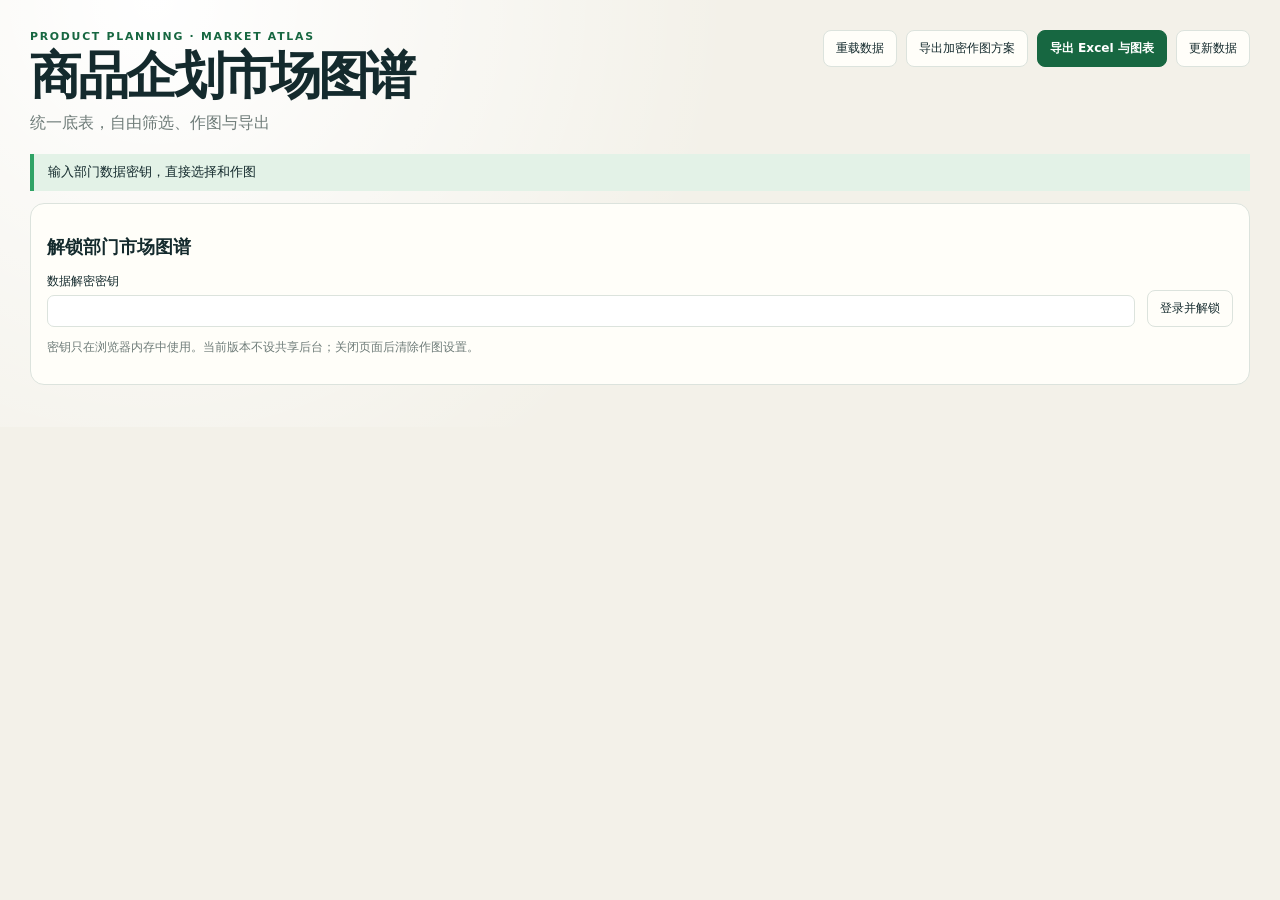
==== docs/workspace.html @ dfd51e9c "Correct model identity and audited reference prices; preserve IHS totals and original quotes" ====
<!doctype html>
<html lang="zh-CN"><head><meta charset="utf-8"><meta name="viewport" content="width=device-width,initial-scale=1"><meta name="market-release" content="2026-11-16-data-review"><title>商品企划 · 共享作图台</title><link rel="stylesheet" href="styles.css"><link rel="stylesheet" href="a11y.css"><link rel="stylesheet" href="v2.css?v=20261116audit1"></head>
<body><main class="shell">
<header class="page-head"><div><p class="eyebrow">PRODUCT PLANNING · SHARED WORKSPACE</p><h1>商品企划市场图谱</h1><p class="subtitle">统一底表，共享方案，自由作图</p></div><div class="head-actions"><button id="sync">同步共享版本</button><button id="save">保存共享方案</button><button id="export">导出 Excel 与图表</button><button id="manage">更新数据</button></div></header>
<p id="status" role="status">请登录部门共享服务</p>
<section id="loginPanel" class="panel"><h2>进入部门工作空间</h2><form id="login"><label>共享服务密码<input id="servicePassword" type="password" required autocomplete="current-password"></label><label>数据解密密钥<input id="dataKey" type="password" required autocomplete="off"></label><button type="submit">登录并解锁</button></form><p>服务密码用于验证编辑权限；数据密钥仅在浏览器内存使用，关闭页面后清除。所有方案保存到部门共享服务。</p></section>
<div id="workspace" hidden>
<section class="source-ribbon"><div><strong id="version">—</strong><small id="source">—</small></div><div><span>价格口径</span><strong id="priceMethod">—</strong></div><div><span>共享状态</span><strong id="sharedVersion">—</strong></div></section>
<section id="filters" class="filter-board"></section>
<p class="method-note" id="method"></p>
<section class="panel scheme-bar"><label>共享方案<select id="scheme"></select></label><label>方案名称<input id="schemeName" placeholder="输入方案名称"></label><button id="newScheme">新建方案</button><button id="deleteScheme">删除方案</button><label>车型搜索<input id="search" type="search" placeholder="品牌或完整车型"></label></section>
<details class="panel" open><summary>作图设置</summary><div id="chartControls" class="control-grid"></div></details>
<section class="stat-strip"><article><span>筛选记录</span><strong id="count">—</strong></article><article><span>合计销量</span><strong id="sales">—</strong></article><article><span>销量加权价格</span><strong id="weighted">—</strong></article><article><span>可绘制点</span><strong id="plotted">—</strong></article><article><span>币种</span><strong id="currency">—</strong></article></section>
<section class="workspace"><article class="chart-card"><div class="chart-head"><div><p class="section-tag">MARKET MAP</p><h2 id="chartTitle">车长 × 价格</h2><p id="chartCaption"></p></div><button id="resetView">恢复坐标范围</button></div><div class="chart-wrap" id="chartWrap"><svg id="chart" xmlns="http://www.w3.org/2000/svg" role="img" aria-label="可编辑市场气泡图"></svg></div><footer><span id="foot"></span><span>滚轮缩放 · 拖动平移 · 点击查看</span></footer><div id="legend" class="legend"></div></article>
<aside class="side-panel"><section class="detail-card"><p class="section-tag">MODEL DETAIL</p><h2>车型详情</h2><div id="detail">选择一个气泡</div><div id="pointControls" hidden><label>单点形状<select id="pointShape"></select></label><label>单点颜色<input id="pointColor" type="color"></label><label>面积倍率<input id="pointScale" type="number" min="0.1" max="10" step="0.1" value="1"></label><button id="applyPoint">应用单点样式</button><button id="clearPoint">恢复分类样式</button></div></section>
<section class="star-card"><p class="section-tag">REFERENCE</p><h3>企划参考车型</h3><label>选择参考车型<select id="reference"></select></label><label>名称<input id="referenceName"></label><label>横轴值<input id="referenceX" type="number" step="any"></label><label>纵轴值<input id="referenceY" type="number" step="any"></label><label>形状<select id="referenceShape"></select></label><label>颜色<input id="referenceColor" type="color" value="#e94e3e"></label><label>大小<input id="referenceSize" type="number" min="4" max="60" value="16"></label><div class="star-actions"><button id="addReference">新增</button><button id="removeReference">删除</button><button id="applyReference" class="save">应用到方案</button></div><small>点击“保存共享方案”后，全员可以打开。</small></section></aside></section>
</div></main>
<dialog id="dataManager"><div class="dialog-head"><h2>数据接口与发布</h2><button id="closeManager">关闭</button></div><p>管理员更换底表，检查结果后发布。新底表不会在预览阶段影响其他同事。</p><label>JATO 底表<input id="jatoFile" type="file" accept=".xlsx"></label><label>IHS 底表<input id="ihsFile" type="file" accept=".xlsx"></label><label>字段映射与加权年份（同格式自动复用）<textarea id="mapping" rows="11"></textarea></label><button id="importData">读取并检查底表</button><pre id="importResult"></pre><button id="publishData" disabled>加密并发布这版数据</button><hr><button id="loadHistory">查看版本历史</button><div id="history"></div></dialog>
<link rel="stylesheet" href="filter-picker.css?v=20261116audit1"><script src="xlsx.full.min.js"></script><script src="excel-export.js?v=20261116audit1"></script><script src="static-runtime.js?v=20261116audit1"></script><script src="period-sales.js?v=20261116audit1"></script><script src="sales-scope.js?v=20261116audit1"></script><script src="market-prices.js?v=20261116audit1"></script><script src="v2.js?v=20261116audit1"></script><script src="source-import.js?v=20261116audit1"></script><script src="filter-picker.js?v=20261116audit1"></script></body></html>
---- docs/styles.css ----
:root{--ink:#142a2d;--muted:#6f7c79;--line:#dce3dd;--paper:#f3f1e9;--card:#fffef9;--green:#2fa365;--green-dark:#176741;--green-pale:#e3f2e7;--red:#e94e3e;--shadow:0 16px 46px rgba(27,49,42,.08);font-family:Inter,"Microsoft YaHei","PingFang SC",system-ui,sans-serif;color:var(--ink);background:var(--paper)}*{box-sizing:border-box}body{margin:0;min-width:320px;background:radial-gradient(circle at 12% 0,#fff 0,transparent 36rem),var(--paper)}button,input,select{font:inherit;color:inherit}.shell{max-width:1600px;margin:auto;padding:30px}.page-head{display:flex;align-items:flex-start;justify-content:space-between;gap:24px;margin-bottom:20px}.eyebrow,.section-tag{margin:0;color:var(--green-dark);font-size:.68rem;font-weight:900;letter-spacing:.16em}.page-head h1{font-size:clamp(2rem,4vw,3.6rem);letter-spacing:-.06em;line-height:.95;margin:8px 0 0}.subtitle{color:var(--muted);margin:13px 0 0}.head-actions{display:flex;gap:9px}.button,.chart-tools button{border:1px solid var(--line);background:var(--card);border-radius:9px;padding:9px 12px;font-weight:800;font-size:.75rem;cursor:pointer}.source-ribbon{display:grid;grid-template-columns:1.25fr 1fr 1.25fr .7fr auto;align-items:center;background:var(--ink);color:#fff;border-radius:17px;padding:13px 16px;box-shadow:var(--shadow)}.source-ribbon>div{padding:2px 16px;border-right:1px solid rgba(255,255,255,.14)}.source-ribbon>div:first-child{padding-left:0}.source-ribbon span,.source-ribbon small{display:block;color:#aebcba;font-size:.66rem}.source-ribbon strong{display:block;font-size:.77rem;margin-top:4px}.source-ribbon .live{display:flex;align-items:center;gap:11px}.source-ribbon .live i{width:10px;height:10px;border-radius:50%;background:#60d68b;box-shadow:0 0 0 5px rgba(96,214,139,.13)}.source-ribbon .live b{display:block;font-size:.78rem}.source-ribbon .live small{margin-top:3px}.source-ribbon button{border:0;background:transparent;color:#75e19c;font-size:.72rem;font-weight:900;cursor:pointer;padding:10px}.filter-board,.stat-strip,.chart-card,.detail-card,.ranking-card{background:rgba(255,254,249,.96);border:1px solid var(--line);box-shadow:var(--shadow)}.filter-board{display:grid;grid-template-columns:repeat(8,minmax(110px,1fr));gap:10px;margin-top:13px;padding:15px;border-radius:16px}.field{display:grid;gap:6px}.field span,.star-card label span{font-size:.67rem;color:var(--muted);font-weight:800}.field select,.field input,.chart-tools select,.star-card select,.star-card input{width:100%;border:1px solid var(--line);border-radius:9px;background:#fff;padding:9px 10px;font-size:.76rem;min-width:0}.method-note{margin:9px 4px 0;font-size:.7rem;color:#776f58}.stat-strip{display:grid;grid-template-columns:repeat(5,1fr);border-radius:16px;margin-top:12px;overflow:hidden}.stat-strip article{padding:13px 17px;border-right:1px solid var(--line)}.stat-strip article:last-child{border:0}.stat-strip span{font-size:.66rem;color:var(--muted)}.stat-strip strong{display:block;font-size:1.02rem;margin-top:3px;white-space:nowrap;overflow:hidden;text-overflow:ellipsis}.workspace{display:grid;grid-template-columns:minmax(0,1fr) 320px;gap:14px;margin-top:14px}.chart-card{border-radius:20px;overflow:hidden;min-width:0}.chart-head{padding:18px 20px 13px;display:flex;justify-content:space-between;align-items:end;gap:20px}.chart-head h2{margin:5px 0 4px;font-size:1.2rem}.chart-head p:last-child{font-size:.72rem;color:var(--muted);margin:0}.chart-tools{display:flex;gap:6px;align-items:center}.chart-tools select{width:auto}.chart-tools button{padding:8px 10px}.chart-wrap{height:630px;position:relative;background:linear-gradient(180deg,#fbfdf9,#f3f6ef);border-block:1px solid var(--line);overflow:hidden}.chart-wrap svg{width:100%;height:100%;display:block;touch-action:none}.chart-card footer{display:flex;justify-content:space-between;padding:10px 18px;font-size:.68rem;color:var(--muted)}.grid-line{stroke:#dde6df}.axis-text{fill:#71807b;font-size:11px}.axis-title{fill:#40514d;font-size:12px;font-weight:800}.bubble{stroke:#fff;stroke-width:1.5;opacity:.78;cursor:pointer}.bubble:hover,.bubble.active{stroke:var(--ink);stroke-width:2.5;opacity:1}.bubble-label{font-size:10px;fill:#243d39;font-weight:800;paint-order:stroke;stroke:#fff;stroke-width:3px;pointer-events:none}.star-marker{fill:var(--red);stroke:#fff;stroke-width:2;filter:drop-shadow(0 2px 3px rgba(0,0,0,.25));cursor:pointer}.tooltip{position:absolute;z-index:4;opacity:0;pointer-events:none;background:rgba(20,42,45,.96);color:#fff;border-radius:10px;padding:10px 12px;font-size:.72rem;line-height:1.55;max-width:250px;transform:translate(10px,-100%)}.tooltip.show{opacity:1}.empty-state{position:absolute;inset:0;display:grid;place-items:center;color:var(--muted);font-weight:800}.empty-state[hidden]{display:none}.side-panel{display:grid;align-content:start;gap:14px}.detail-card,.ranking-card{border-radius:18px;padding:17px}.detail-card h2{font-size:1.25rem;margin:11px 0 4px}.detail-card>p:nth-of-type(2){font-size:.74rem;color:var(--muted);margin:0}.detail-grid{margin:14px 0 0}.detail-grid div{display:flex;justify-content:space-between;gap:12px;padding:8px 0;border-top:1px solid var(--line)}.detail-grid dt{font-size:.69rem;color:var(--muted)}.detail-grid dd{margin:0;text-align:right;font-size:.72rem;font-weight:900;max-width:180px}.detail-grid .wide{display:block}.detail-grid .wide dd{text-align:left;margin-top:5px;color:var(--muted);font-weight:500;max-width:none}.side-title{display:flex;justify-content:space-between;align-items:center}.side-title h3{font-size:.95rem;margin:5px 0 0}.ranking-card ol{list-style:none;padding:0;margin:11px 0 0;counter-reset:rank}.ranking-card li{counter-increment:rank;display:grid;grid-template-columns:23px 1fr auto;gap:8px;align-items:center;padding:8px 0;border-top:1px solid var(--line)}.ranking-card li:before{content:counter(rank);width:21px;height:21px;display:grid;place-items:center;border-radius:50%;background:var(--green-pale);color:var(--green-dark);font-size:.65rem;font-weight:900}.ranking-card b{font-size:.71rem;white-space:nowrap;overflow:hidden;text-overflow:ellipsis}.ranking-card em{font-style:normal;color:var(--muted);font-size:.68rem}.star-card{background:var(--ink);color:#fff;border-radius:18px;padding:17px}.star-card .section-tag{color:#83dfa3}.star-card .side-title button{border:0;background:transparent;color:#83dfa3;font-size:.7rem;font-weight:900;cursor:pointer}.star-card label{display:grid;gap:5px;margin-top:10px}.star-card label span{color:#aebcba}.star-grid{display:grid;grid-template-columns:1fr 1fr;gap:0 8px}.star-grid label:first-child{grid-column:1/-1}.star-actions{display:flex;justify-content:space-between;margin-top:12px}.star-actions button{border:0;background:transparent;color:#ff9a91;font-weight:800;font-size:.7rem;cursor:pointer}.star-actions .save{background:#52c87b;color:#092318;border-radius:8px;padding:8px 10px}.star-card small{display:block;color:#9aabaa;margin-top:10px;font-size:.63rem}.dialog-head{display:flex;justify-content:space-between}.dialog-head h2{margin:5px 0 14px}.dialog-head button{border:0;background:transparent;font-weight:800;cursor:pointer}dialog{width:min(780px,calc(100vw - 30px));border:0;border-radius:20px;padding:22px;background:var(--card);box-shadow:0 28px 85px rgba(0,0,0,.3)}dialog::backdrop{background:rgba(10,27,28,.52);backdrop-filter:blur(4px)}.quality-stats{display:grid;grid-template-columns:repeat(4,1fr);gap:8px}.quality-stats article{background:#eef3ed;border-radius:11px;padding:12px}.quality-stats span{display:block;color:var(--muted);font-size:.65rem}.quality-stats strong{display:block;margin-top:5px}.quality-copy{font-size:.75rem;line-height:1.7;color:#485954}.quality-copy h3{color:var(--ink);margin-top:20px}.quality-copy ul{padding-left:20px}.quality-copy p{background:#fff6dd;padding:10px 12px;border-radius:9px;color:#735c20}.tooltip strong{font-size:.78rem}
@media(max-width:1250px){.filter-board{grid-template-columns:repeat(4,1fr)}.source-ribbon{grid-template-columns:1.2fr 1fr 1.2fr .7fr}.source-ribbon button{grid-column:1/-1;border-top:1px solid rgba(255,255,255,.12)}}
@media(max-width:950px){.workspace{grid-template-columns:1fr}.side-panel{grid-template-columns:1fr 1fr}.star-card{grid-column:1/-1}.chart-wrap{height:540px}.source-ribbon{grid-template-columns:1fr 1fr}.source-ribbon>div{border-bottom:1px solid rgba(255,255,255,.12)}}
@media(max-width:680px){.shell{padding:16px}.page-head{display:block}.head-actions{margin-top:16px}.source-ribbon,.filter-board{grid-template-columns:1fr 1fr}.source-ribbon .live,.source-ribbon button{grid-column:1/-1}.stat-strip{grid-template-columns:1fr 1fr}.stat-strip article:last-child{grid-column:1/-1}.side-panel{grid-template-columns:1fr}.star-card{grid-column:auto}.chart-head{display:grid}.chart-tools{flex-wrap:wrap}.chart-wrap{height:470px}.quality-stats{grid-template-columns:1fr 1fr}}
---- docs/a11y.css ----
.chart-card{align-self:start}.bubble:focus{outline:none;stroke:#142a2d;stroke-width:4;opacity:1}button:focus-visible,input:focus-visible,select:focus-visible{outline:2px solid #2fa365;outline-offset:2px}@media(prefers-reduced-motion:reduce){*,*::before,*::after{scroll-behavior:auto!important;transition:none!important;animation:none!important}}
---- docs/v2.css ----
.panel{background:var(--card);border:1px solid var(--line);border-radius:14px;padding:16px;margin:12px 0}.panel h2{font-size:1.1rem}.head-actions{flex-wrap:wrap}button{border:1px solid var(--line);border-radius:8px;padding:9px 12px;background:var(--card);cursor:pointer;font-size:.76rem}button:disabled{opacity:.45;cursor:wait}label{display:grid;gap:6px;font-size:.72rem}input,select,textarea{font:inherit;border:1px solid var(--line);border-radius:7px;padding:8px;background:white;max-width:100%;min-width:0}input[type=color]{height:36px;padding:3px}#login{display:grid;grid-template-columns:1fr 1fr auto;gap:12px;align-items:end}.control-grid{display:grid;grid-template-columns:repeat(6,1fr);gap:12px;padding-top:14px}.scheme-bar{display:flex;gap:12px;align-items:end;flex-wrap:wrap}.scheme-bar label{flex:1;min-width:140px}#filters{grid-template-columns:repeat(6,minmax(100px,1fr))}#filters select[multiple]{height:76px}#status{border-left:4px solid var(--green);padding:10px 14px;background:var(--green-pale);font-size:.8rem}#status.error{border-color:var(--red);background:#fff0ec}.source-ribbon{grid-template-columns:1.3fr 1fr 1fr}.chart-card{align-self:start}.chart-wrap{height:610px}#chart{width:100%;height:100%;touch-action:none}.legend{display:flex;gap:10px;flex-wrap:wrap;padding:12px;font-size:.7rem}.legend span{display:flex;align-items:center;gap:5px}.legend i{display:inline-block;width:12px;height:12px;border-radius:50%}#detail dl{display:grid;grid-template-columns:100px 1fr;gap:8px;font-size:.75rem}#detail dd{margin:0;overflow-wrap:anywhere}#pointControls{display:grid;gap:10px;margin-top:15px}#pointControls[hidden]{display:none}.detail-card label{margin-top:8px}dialog label{margin:14px 0}textarea{width:100%;font-family:Consolas,monospace}pre{white-space:pre-wrap;overflow-wrap:anywhere}#history button{margin:5px}#workspace[hidden]{display:none}.plot-point:focus-visible{outline:none;stroke:#142a2d;stroke-width:4}.star-card h3{margin-bottom:10px}summary{cursor:pointer;font-size:.82rem;font-weight:700}#loginPanel p{font-size:.75rem;color:var(--muted)}@media(max-width:1000px){.control-grid,#filters{grid-template-columns:repeat(3,1fr)}#login{grid-template-columns:1fr 1fr}#login button{grid-column:1/-1}}@media(max-width:600px){.control-grid,#filters{grid-template-columns:repeat(2,1fr)}#login{grid-template-columns:1fr}.chart-wrap{height:450px}.source-ribbon{grid-template-columns:1fr}.page-head h1{font-size:2rem}}
.shell [hidden],dialog [hidden]{display:none!important}
.star-card input,.star-card select{color:var(--ink);background:#fff}.star-card input::placeholder{color:#6f7c79}.star-card select option{color:var(--ink);background:#fff}#loginPanel form{grid-template-columns:minmax(180px,1fr) auto}#method{line-height:1.7}.plot-point{cursor:pointer}#chart text{font-family:Inter,"Microsoft YaHei",sans-serif}
.ranking-card li button{padding:0;border:0;background:transparent;font-size:.72rem;white-space:nowrap;overflow:hidden;text-overflow:ellipsis;text-align:left}.ranking-card h3{font-size:.95rem}
.reference-price{stroke:#425953!important;stroke-dasharray:4 3;stroke-width:2;fill-opacity:.3}.coverage-actions{display:flex;gap:10px;align-items:center;flex-wrap:wrap}.coverage-actions label{display:flex;gap:7px;align-items:center;font-size:.75rem}.coverage-actions input{accent-color:var(--green-dark)}#coverageSummary{font-size:.82rem;line-height:1.7;color:var(--green-dark);font-weight:700}#coverageMethod{font-size:.72rem;line-height:1.7;color:var(--muted)}.coverage-panel details{margin-top:12px}.coverage-panel table{width:100%;border-collapse:collapse;font-size:.72rem}.coverage-panel th,.coverage-panel td{padding:8px;text-align:left;border-bottom:1px solid var(--line)}#coverageTable{max-height:360px;overflow:auto}.coverage-panel details>button{margin:10px 0}
.sales-panel{border-left:4px solid var(--green);position:relative;z-index:9}.sales-heading{display:flex;justify-content:space-between;align-items:center;gap:12px;margin-bottom:16px}.sales-heading h2{margin:0 0 6px}.sales-heading p{font-size:.76rem;color:var(--muted);margin:0}#salesPeriodBadge{font-size:.78rem;color:var(--green-dark);background:var(--green-pale);padding:8px 12px;border-radius:8px}.sales-controls{display:grid;grid-template-columns:minmax(220px,1fr) 2fr;gap:16px;align-items:start}#salesSelectors{display:grid;grid-template-columns:repeat(2,minmax(0,1fr));gap:16px}.sales-presets{display:flex;gap:8px;flex-wrap:wrap;margin-top:12px}.sales-presets button{background:#eef4ee;color:var(--green-dark)}.sales-panel .picker-title{min-height:1em}.sales-panel .picker-panel{top:67px}#salesPeriodNote{font-size:.76rem;line-height:1.7;margin-bottom:0}#salesPeriodNote.error{color:#ad3425}.inline-check{display:flex;align-items:center;gap:7px;min-height:38px;font-size:.72rem}.inline-check input{width:17px;height:17px;flex:0 0 auto}.price-provenance{margin-top:12px;border-top:1px solid var(--line);padding-top:12px;font-size:.75rem;line-height:1.7}.price-provenance p{margin:6px 0}.price-provenance a{color:var(--green-dark);text-decoration:underline}.public-price{stroke:#9b6515!important}.sales-panel input[type=month]{min-height:42px}@media(max-width:700px){.sales-heading{align-items:start;flex-direction:column}.sales-controls{grid-template-columns:1fr}#salesSelectors{grid-template-columns:1fr 1fr}.sales-panel .picker-panel{width:280px}#salesSelectors .filter-picker:last-child .picker-panel{left:auto;right:0}}

.scope-controls{display:grid;grid-template-columns:repeat(3,minmax(0,1fr));gap:16px}#salesScopePanel{z-index:10}#salesScopeNote{font-size:.76rem;line-height:1.7}#salesScopeBadge{font-size:.78rem;padding:8px 12px;background:var(--green-pale);color:var(--green-dark);border-radius:8px}@media(max-width:700px){.scope-controls{grid-template-columns:1fr}#salesScopePanel .picker-panel{left:0;right:auto}}

/* Keep long market selections readable without widening the page. */
#salesScopeBadge,#salesPeriodBadge{max-width:100%;overflow-wrap:anywhere;line-height:1.6}.sales-heading>div{min-width:0}.sales-heading>span{flex-shrink:1}.sales-heading{align-items:flex-start}.chart-head>div{min-width:0}.chart-head p{overflow-wrap:anywhere}.chart-card footer{gap:12px;flex-wrap:wrap}#export{background:var(--green-dark);border-color:var(--green-dark);color:white;font-weight:700}#exportNotice{position:fixed;right:20px;bottom:20px;z-index:80;width:min(460px,calc(100vw - 24px));padding:16px 18px;border:1px solid var(--line);border-left:4px solid var(--green);border-radius:12px;background:var(--card);box-shadow:0 12px 48px #142a2d33;font-size:.82rem;line-height:1.7;display:flex;gap:12px;align-items:center;flex-wrap:wrap}#exportNotice span{flex-basis:100%}#exportNotice a{color:var(--green-dark);font-weight:700;text-decoration:underline}#exportNotice button{margin-left:auto}button:focus-visible,a:focus-visible{outline:2px solid var(--green);outline-offset:3px}@media(max-width:600px){.shell{padding:16px 12px}.page-head{gap:16px;flex-direction:column}.head-actions{width:100%;display:grid;grid-template-columns:1fr 1fr}.head-actions button{min-height:42px}.stat-strip{grid-template-columns:repeat(2,minmax(0,1fr))}.stat-strip article:last-child{grid-column:1/-1}.chart-head{padding:16px;gap:10px;flex-wrap:wrap}#detail dl{grid-template-columns:90px minmax(0,1fr)}#exportNotice{right:12px;bottom:12px}}
---- docs/filter-picker.css ----
#filters{align-items:start;gap:16px;position:relative;z-index:8}.filter-picker{position:relative;min-width:0;display:grid;gap:7px}.picker-title{font-size:.72rem;font-weight:700;color:var(--muted);min-height:2.2em;display:flex;align-items:end}.picker-trigger{width:100%;display:flex;justify-content:space-between;gap:8px;align-items:center;min-height:42px;text-align:left;background:white;font-size:.8rem;padding:10px;border-color:#c4d2c8}.picker-trigger>span:first-child{overflow:hidden;white-space:nowrap;text-overflow:ellipsis}.picker-trigger[aria-expanded=true]{border-color:var(--green);box-shadow:0 0 0 2px #2fa36522}.picker-panel{position:absolute;left:0;top:calc(2.2em + 57px);width:310px;max-width:calc(100vw - 50px);background:#fffef9;border:1px solid #bdcfc0;border-radius:12px;padding:12px;box-shadow:0 16px 38px #142a2d28;z-index:40}.picker-panel[hidden]{display:none!important}.picker-search{width:100%;font-size:.8rem;padding:10px}.picker-actions{display:flex;gap:5px;margin:9px 0}.picker-actions button{font-size:.72rem;padding:6px 9px}.picker-actions button:last-child{margin-left:auto;background:var(--green-dark);color:#fff;border-color:var(--green-dark)}.picker-panel small{display:block;color:var(--muted);font-size:.67rem;line-height:1.5;margin-bottom:8px}.picker-list{max-height:245px;overflow:auto;overscroll-behavior:contain;border-top:1px solid var(--line);padding-top:5px}.picker-option{display:flex;flex-direction:row;align-items:center;gap:10px;padding:9px 7px;border-radius:6px;cursor:pointer;font-size:.8rem}.picker-option:hover,.picker-option:focus-within{background:var(--green-pale)}.picker-option input{width:17px;height:17px;accent-color:var(--green-dark);margin:0;flex:0 0 auto}.picker-option span{overflow-wrap:anywhere}.picker-chips{display:flex;gap:4px;flex-wrap:wrap;align-items:center;min-height:17px}.picker-chip{font-size:.63rem;padding:3px 6px;border:0;color:var(--green-dark);background:var(--green-pale);border-radius:5px;max-width:100%;overflow:hidden;text-overflow:ellipsis;white-space:nowrap}.picker-chips>span{font-size:.63rem;color:var(--muted)}@media(min-width:1001px){.filter-picker:nth-child(6n) .picker-panel,.filter-picker:nth-child(6n - 1) .picker-panel{left:auto;right:0}}@media(max-width:1000px) and (min-width:601px){.filter-picker:nth-child(3n) .picker-panel{left:auto;right:0}}@media(max-width:600px){.picker-panel{width:285px}.filter-picker:nth-child(2n) .picker-panel{left:auto;right:0}.picker-title{font-size:.67rem}}

/* Top-layer picker: never clipped by cards or the bottom of the viewport. */
dialog.picker-panel{position:fixed;inset:auto;margin:0;display:flex;flex-direction:column;gap:0;max-width:calc(100vw - 24px);padding:16px;border-radius:14px;z-index:100;box-shadow:0 18px 70px #142a2d38;color:var(--ink);font-family:inherit}
dialog.picker-panel::backdrop{background:#142a2d30;backdrop-filter:none}
dialog.picker-panel .picker-search{flex-shrink:0;min-height:42px}
dialog.picker-panel .picker-actions,dialog.picker-panel small{flex-shrink:0}
dialog.picker-panel .picker-list{min-height:0;max-height:320px;overflow-y:auto;scrollbar-gutter:stable;touch-action:pan-y}
dialog.picker-panel .picker-option{min-height:42px}
@media(max-width:600px){dialog.picker-panel .picker-list{max-height:48vh}.picker-actions button{min-height:38px}.picker-trigger{min-height:44px}}
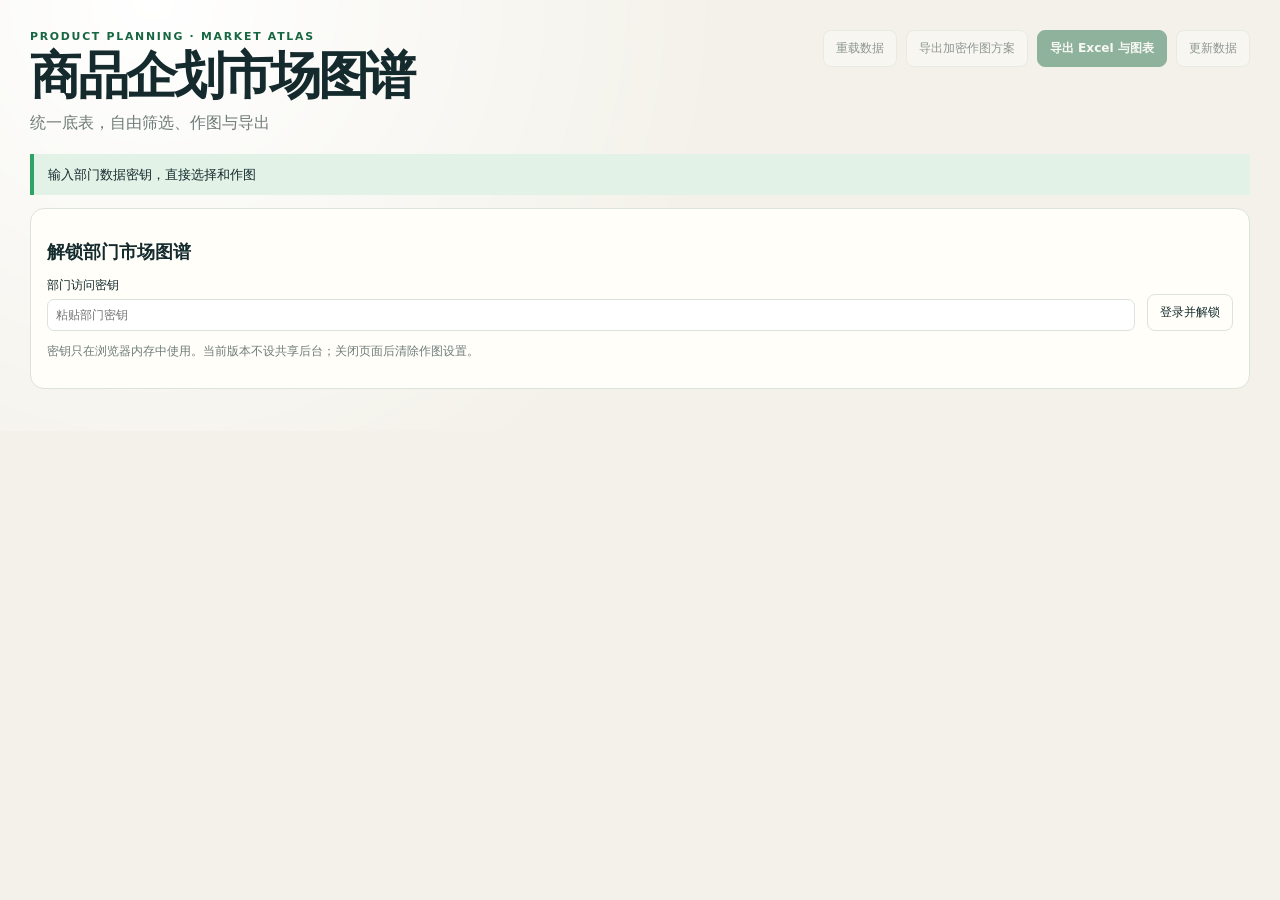
==== commit d47c8760: "Finalize workspace navigation, chart and Excel viewport consistency, and import validation" ====
--- a/docs/workspace.html
+++ b/docs/workspace.html
@@ -1,5 +1,5 @@
 <!doctype html>
-<html lang="zh-CN"><head><meta charset="utf-8"><meta name="viewport" content="width=device-width,initial-scale=1"><meta name="market-release" content="2026-11-16-data-review"><title>商品企划 · 共享作图台</title><link rel="stylesheet" href="styles.css"><link rel="stylesheet" href="a11y.css"><link rel="stylesheet" href="v2.css?v=20261116audit1"></head>
+<html lang="zh-CN"><head><meta charset="utf-8"><meta name="viewport" content="width=device-width,initial-scale=1"><meta name="market-release" content="2026-11-16-final-integration"><title>商品企划 · 共享作图台</title><link rel="stylesheet" href="styles.css"><link rel="stylesheet" href="a11y.css"><link rel="stylesheet" href="v2.css?v=20261116final1"><link rel="stylesheet" href="workspace-polish.css?v=20261116final1"></head>
 <body><main class="shell">
 <header class="page-head"><div><p class="eyebrow">PRODUCT PLANNING · SHARED WORKSPACE</p><h1>商品企划市场图谱</h1><p class="subtitle">统一底表，共享方案，自由作图</p></div><div class="head-actions"><button id="sync">同步共享版本</button><button id="save">保存共享方案</button><button id="export">导出 Excel 与图表</button><button id="manage">更新数据</button></div></header>
 <p id="status" role="status">请登录部门共享服务</p>
@@ -16,4 +16,4 @@
 <section class="star-card"><p class="section-tag">REFERENCE</p><h3>企划参考车型</h3><label>选择参考车型<select id="reference"></select></label><label>名称<input id="referenceName"></label><label>横轴值<input id="referenceX" type="number" step="any"></label><label>纵轴值<input id="referenceY" type="number" step="any"></label><label>形状<select id="referenceShape"></select></label><label>颜色<input id="referenceColor" type="color" value="#e94e3e"></label><label>大小<input id="referenceSize" type="number" min="4" max="60" value="16"></label><div class="star-actions"><button id="addReference">新增</button><button id="removeReference">删除</button><button id="applyReference" class="save">应用到方案</button></div><small>点击“保存共享方案”后，全员可以打开。</small></section></aside></section>
 </div></main>
 <dialog id="dataManager"><div class="dialog-head"><h2>数据接口与发布</h2><button id="closeManager">关闭</button></div><p>管理员更换底表，检查结果后发布。新底表不会在预览阶段影响其他同事。</p><label>JATO 底表<input id="jatoFile" type="file" accept=".xlsx"></label><label>IHS 底表<input id="ihsFile" type="file" accept=".xlsx"></label><label>字段映射与加权年份（同格式自动复用）<textarea id="mapping" rows="11"></textarea></label><button id="importData">读取并检查底表</button><pre id="importResult"></pre><button id="publishData" disabled>加密并发布这版数据</button><hr><button id="loadHistory">查看版本历史</button><div id="history"></div></dialog>
-<link rel="stylesheet" href="filter-picker.css?v=20261116audit1"><script src="xlsx.full.min.js"></script><script src="excel-export.js?v=20261116audit1"></script><script src="static-runtime.js?v=20261116audit1"></script><script src="period-sales.js?v=20261116audit1"></script><script src="sales-scope.js?v=20261116audit1"></script><script src="market-prices.js?v=20261116audit1"></script><script src="v2.js?v=20261116audit1"></script><script src="source-import.js?v=20261116audit1"></script><script src="filter-picker.js?v=20261116audit1"></script></body></html>
+<link rel="stylesheet" href="filter-picker.css?v=20261116final1"><script src="xlsx.full.min.js"></script><script src="excel-export.js?v=20261116final1"></script><script src="static-runtime.js?v=20261116final1"></script><script src="period-sales.js?v=20261116final1"></script><script src="sales-scope.js?v=20261116final1"></script><script src="market-prices.js?v=20261116final1"></script><script src="v2.js?v=20261116final1"></script><script src="source-import.js?v=20261116final1"></script><script src="filter-picker.js?v=20261116final1"></script><script src="workspace-polish.js?v=20261116final1"></script></body></html>
--- a/docs/workspace-polish.css
+++ b/docs/workspace-polish.css
@@ -0,0 +1,3 @@
+#workspaceNav{position:sticky;top:8px;z-index:12;display:flex;justify-content:space-between;gap:14px;align-items:center;margin:12px 0;padding:12px 16px;border:1px solid #bfcec5;border-radius:12px;background:#fffef9f5;box-shadow:0 6px 24px #142a2d14;backdrop-filter:blur(8px)}.workspace-context{display:grid;gap:4px;min-width:0}.workspace-context strong{font-size:.85rem;color:var(--green-dark)}.workspace-context span{font-size:.73rem;color:#50645b;overflow:hidden;text-overflow:ellipsis;white-space:nowrap;max-width:440px}.workspace-links{display:flex;gap:7px;flex-wrap:wrap}.workspace-links button{min-height:40px;white-space:nowrap}.workspace-links .primary{background:var(--green-dark);color:#fff;border-color:var(--green-dark)}#filters,#salesScopePanel,#salesPanel,#marketChart{scroll-margin-top:110px}.source-ribbon{grid-template-columns:minmax(0,1.5fr) minmax(0,1fr) minmax(0,.8fr)}.source-ribbon>div{min-width:0}.source-ribbon small{overflow-wrap:anywhere}.filter-picker .picker-title{min-height:1.3em}.scheme-bar{align-items:end}.scheme-bar input[type=file]{max-width:100%}.export-help{margin:0;font-size:.74rem;line-height:1.7;color:var(--muted);grid-column:1}.chart-card .plot-point:hover{stroke:#142a2d;stroke-width:2.5}.chart-card .planning-point{filter:drop-shadow(0 2px 3px #142a2d33)}.coverage-panel td{overflow-wrap:anywhere}.coverage-panel th{position:sticky;top:0;background:var(--card);z-index:1}#chart:focus-visible,#marketChart:focus-visible{outline:2px solid var(--green);outline-offset:3px}#clearModelFilters{border-color:#b8c9bf;color:var(--green-dark);min-height:38px}#dataManager{max-height:calc(100dvh - 32px);overflow-y:auto}#status{line-height:1.7}#pointControls button{min-height:40px}@media(max-width:900px){#workspaceNav{align-items:start;flex-direction:column;gap:9px}.workspace-context span{max-width:calc(100vw - 72px)}#filters,#salesScopePanel,#salesPanel,#marketChart{scroll-margin-top:158px}.workspace-links{width:100%}.workspace-links button{flex:1;padding:8px 10px}.source-ribbon{grid-template-columns:1fr 1fr}.source-ribbon>div:first-child{grid-column:1/-1;margin-bottom:8px}}@media(max-width:600px){#workspaceNav{top:4px;padding:10px;gap:7px}.workspace-links{gap:5px}.workspace-links button{font-size:.72rem;padding:8px 5px;min-height:42px}#filters{gap:12px}.source-ribbon{grid-template-columns:1fr}.source-ribbon>div{border:0;padding:7px 0}.export-help{grid-column:1/-1;padding:0 4px}.side-panel{min-width:0}.coverage-actions button{min-height:42px}}@media(pointer:coarse){#chart{touch-action:pan-y}.plot-point{touch-action:pan-y}}
+
+.export-help{padding:0 18px 14px}#filters{grid-template-columns:repeat(4,minmax(0,1fr))}@media(max-width:1000px){#filters{grid-template-columns:repeat(3,minmax(0,1fr))}}@media(max-width:600px){#filters{grid-template-columns:repeat(2,minmax(0,1fr))}}
